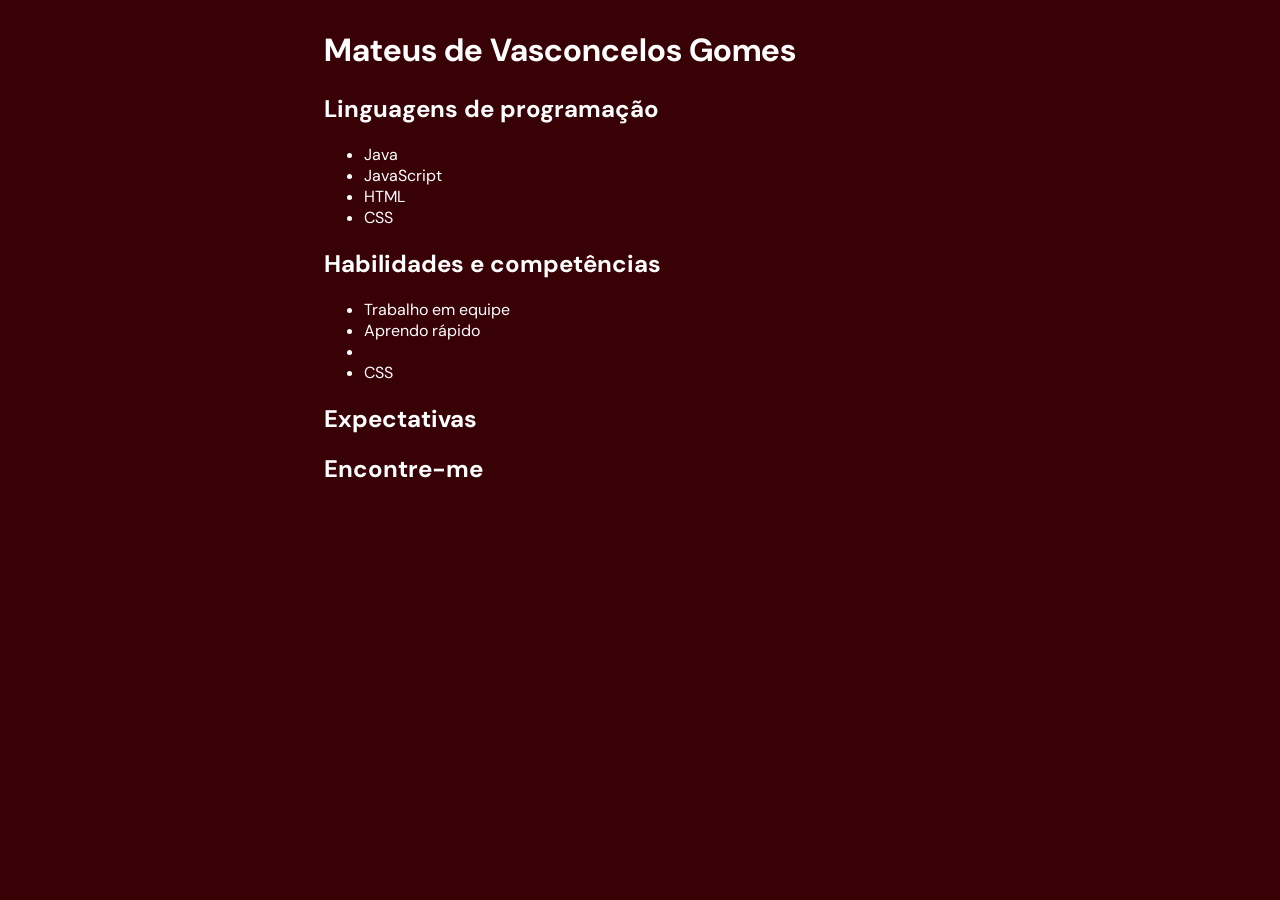
==== index.html @ f4c6d67e "Arrumando o main" ====
<!DOCTYPE html>
<html lang="eng">

<head>
  <meta charset="UTF-8" />
  <meta http-equiv="X-UA-Compatible" content="IE=edge" />
  <meta name="viewport" content="width=device-width, initial-scale=1.0" />
  <link rel="stylesheet" href="css/style.css" />
  <link rel="stylesheet" href="https://unicons.iconscout.com/release/v4.0.0/css/line.css">
  <link rel="preconnect" href="https://fonts.googleapis.com">
  <link rel="preconnect" href="https://fonts.gstatic.com" crossorigin>
  <link href="https://fonts.googleapis.com/css2?family=DM+Sans&display=swap" rel="stylesheet">
  <title>Gomes</title>
</head>

<body>

  <main class="caixa">
    <h1 id="order">Mateus de Vasconcelos Gomes</h1>
    <h2>Linguagens de programação</h2>
    <ul>
     <li>Java</li>
     <li>JavaScript</li>
     <li>HTML</li>
     <li>CSS</li>
    </ul>
    <h2>Habilidades e competências</h2>
    <ul>
      <li>Trabalho em equipe</li>
      <li>Aprendo rápido</li>
      <li></li>
      <li>CSS</li>
     </ul>
    <h2>Expectativas</h2>



    <h2>Encontre-me</h2>
    <div>
      <a href="mailto:mateus.vasc.gomes@gmail.com"><i class="uil uil-envelope"></i></a>

      <a href="https://wa.me/qr/RKA5CUORZUOBI1" on><i class="uil uil-whatsapp"></i></a>
    </div>
  </main>
</body>

</html>
---- css/style.css ----
.responsive {
    width: 100%;
    height: 100%;
    max-width: 400px;
    max-height: 400px;
    border-radius: 100%;


}

body {

    background-color: #380106;
    font-family: 'DM Sans', sans-serif;
    color:white;
    display:flex;

}

#order {

    text-align: center;
    
}

.caixa {
    text-align: left;
    margin: 0px 25% 0px 25%;
    

}

a {

    color: black;
    font-size: 30px;
}
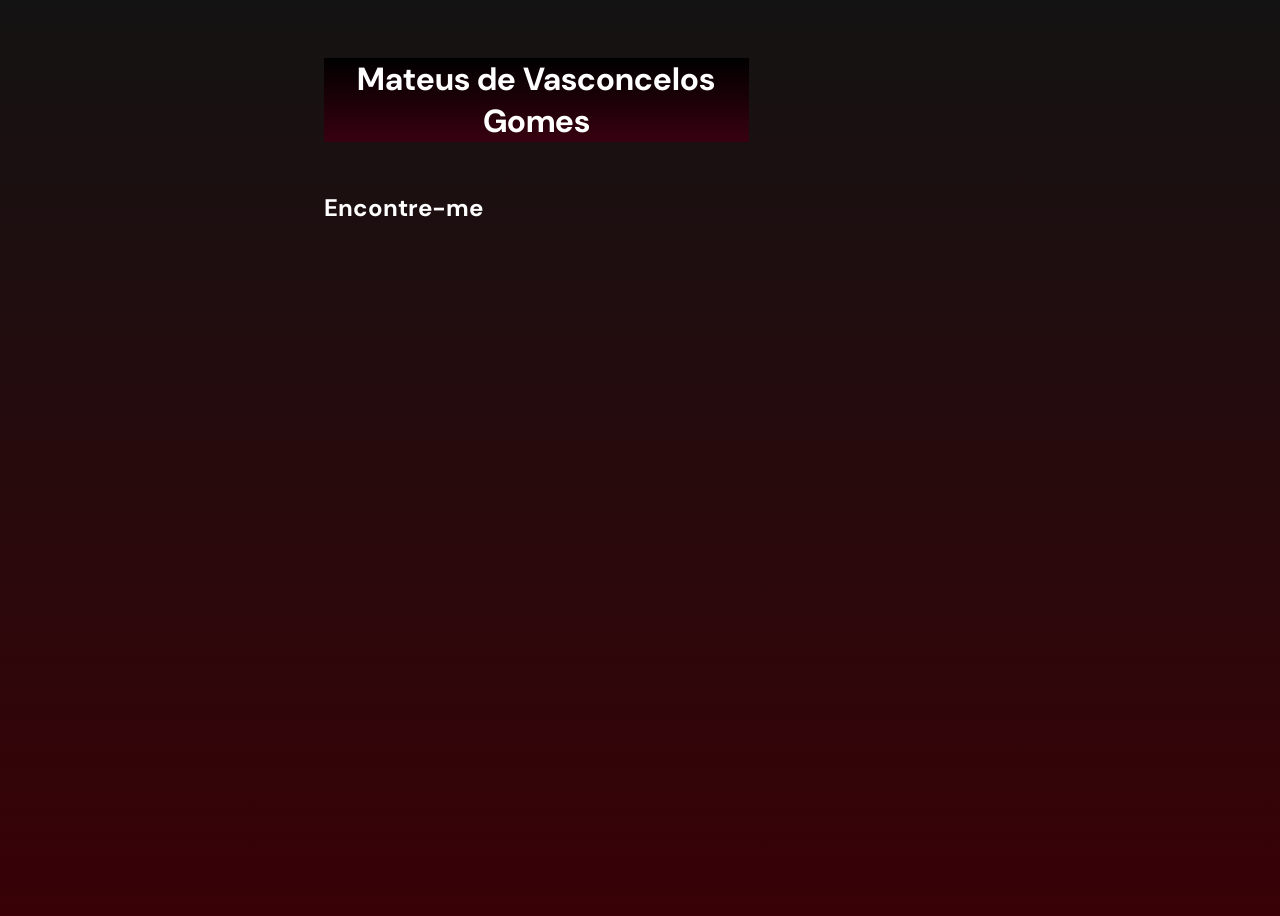
==== commit 49a61eb3: "Arrumando" ====
--- a/index.html
+++ b/index.html
@@ -16,23 +16,11 @@
 <body>
 
   <main class="caixa">
-    <h1 id="order">Mateus de Vasconcelos Gomes</h1>
-    <h2>Linguagens de programação</h2>
-    <ul>
-     <li>Java</li>
-     <li>JavaScript</li>
-     <li>HTML</li>
-     <li>CSS</li>
-    </ul>
-    <h2>Habilidades e competências</h2>
-    <ul>
-      <li>Trabalho em equipe</li>
-      <li>Aprendo rápido</li>
-      <li></li>
-      <li>CSS</li>
-     </ul>
-    <h2>Expectativas</h2>
-
+    <div class="jumbotron">
+      <div class="container">
+        <h1 id="order">Mateus de Vasconcelos Gomes</h1>
+      </div>
+    </div>
 
 
     <h2>Encontre-me</h2>
--- a/css/style.css
+++ b/css/style.css
@@ -10,28 +10,41 @@
 
 body {
 
-    background-color: #380106;
+    background: linear-gradient(rgb(20, 19, 19), #380106);
     font-family: 'DM Sans', sans-serif;
-    color:white;
-    display:flex;
+    color: white;
+    display: flex;
+    min-height: 100vh;
+}
+
+.jumbotron {
+
+    background: linear-gradient(rgb(0, 0, 0), #380110);
+    width: 90%;
+    max-width: 1280px;
+    margin-top: 50px;
+    text-align: center;
+    margin-bottom: 50px;
 
 }
+
+
 
 #order {
 
     text-align: center;
-    
+
 }
 
 .caixa {
     text-align: left;
     margin: 0px 25% 0px 25%;
-    
+
 
 }
 
 a {
 
-    color: black;
+    color: white;
     font-size: 30px;
 }
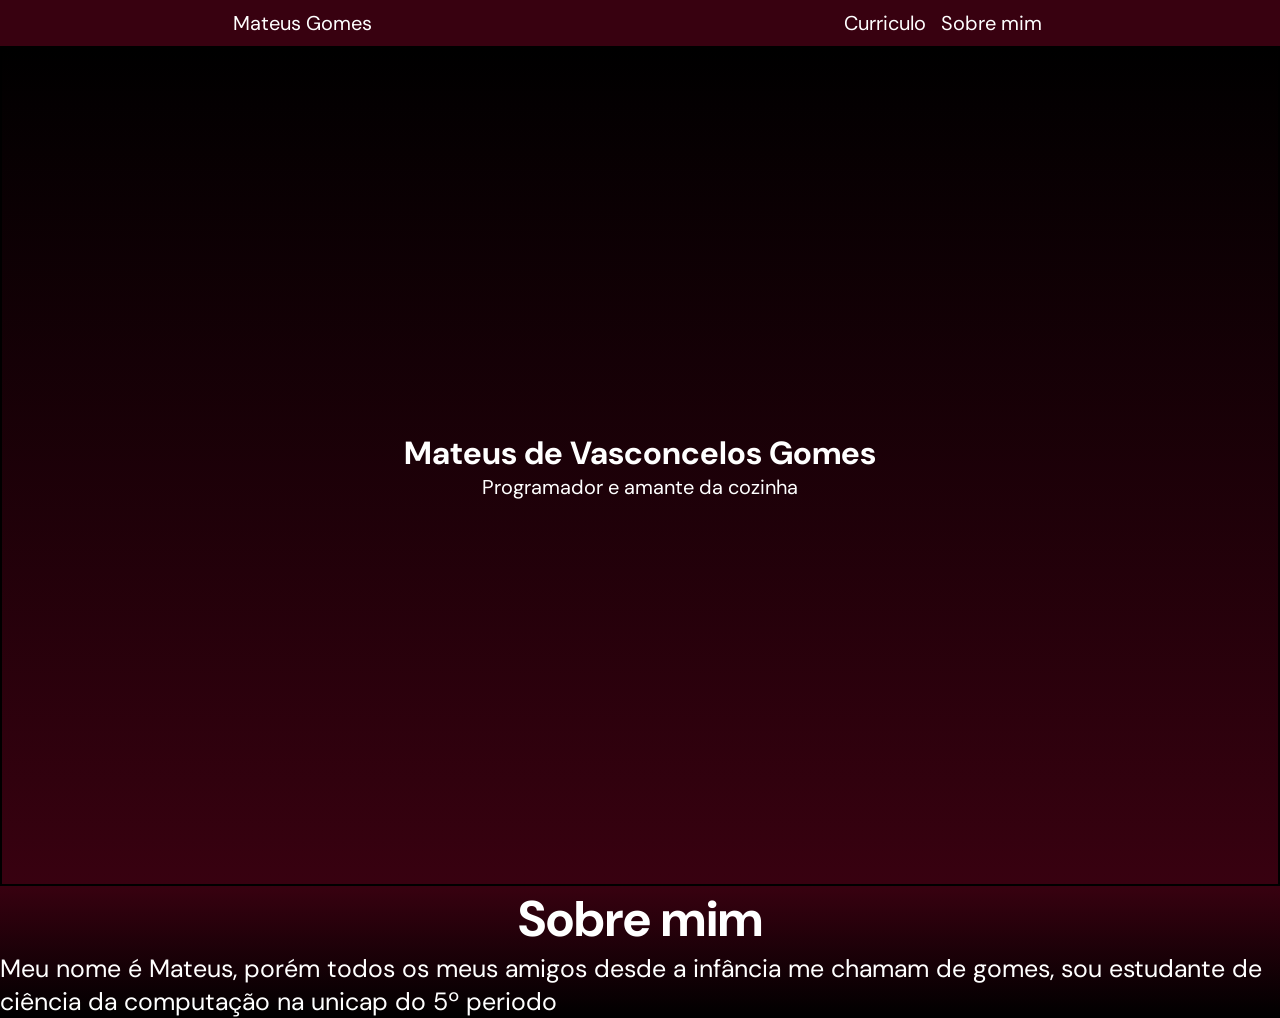
==== commit 589e6a9a: "Changes" ====
--- a/index.html
+++ b/index.html
@@ -5,31 +5,44 @@
   <meta charset="UTF-8" />
   <meta http-equiv="X-UA-Compatible" content="IE=edge" />
   <meta name="viewport" content="width=device-width, initial-scale=1.0" />
+
   <link rel="stylesheet" href="css/style.css" />
   <link rel="stylesheet" href="https://unicons.iconscout.com/release/v4.0.0/css/line.css">
   <link rel="preconnect" href="https://fonts.googleapis.com">
   <link rel="preconnect" href="https://fonts.gstatic.com" crossorigin>
   <link href="https://fonts.googleapis.com/css2?family=DM+Sans&display=swap" rel="stylesheet">
+
   <title>Gomes</title>
 </head>
 
 <body>
 
-  <main class="caixa">
-    <div class="jumbotron">
-      <div class="container">
-        <h1 id="order">Mateus de Vasconcelos Gomes</h1>
-      </div>
-    </div>
+  <nav class="navbar caixa">
+    <div> Mateus Gomes </div>
+    <ul class="nav-list">
+      <li class="list-item" id="left">Curriculo</li>
+      <li class="list-item " id="working-in-progress">To be developed</li>
+      <li class="list-item">Sobre mim</li>
 
-
-    <h2>Encontre-me</h2>
-    <div>
+    </ul>
+  </nav>
+  <div class="jumbotron caixa">
+    <div class="container">
+      <h1 id="order">Mateus de Vasconcelos Gomes</h1>
+      <p>Programador e amante da cozinha</p>
       <a href="mailto:mateus.vasc.gomes@gmail.com"><i class="uil uil-envelope"></i></a>
 
       <a href="https://wa.me/qr/RKA5CUORZUOBI1" on><i class="uil uil-whatsapp"></i></a>
     </div>
-  </main>
+  </div>
+<main class="caixa">
+  <section class="format">
+  <h2>Sobre mim</h2>
+  <p>Meu nome é Mateus, porém todos os meus amigos desde a infância me chamam de gomes, sou estudante de ciência da computação na unicap do 5º periodo</p>
+</section>
+
+</main>
+
 </body>
 
 </html>
--- a/css/style.css
+++ b/css/style.css
@@ -1,50 +1,73 @@
-.responsive {
+*{
+    font-family: 'DM Sans', sans-serif;
+    box-sizing: border-box;
+    padding: 0;
+    margin: 0;
+    
+}
+
+.caixa{
+
+    background: linear-gradient(#380110,black);
+    font-family: 'DM Sans', sans-serif;
+    color: white;
+    padding: 0;
+    margin: 0;
+}
+#left{
+    justify-content: left;
+}
+.jumbotron {
+    background: linear-gradient(black,#380110);
     width: 100%;
-    height: 100%;
-    max-width: 400px;
-    max-height: 400px;
-    border-radius: 100%;
-
+    height: 30%;
+    border:2px solid black;
+    padding-top: 30%;
+    padding-bottom: 30%;
 
 }
-
-body {
-
-    background: linear-gradient(rgb(20, 19, 19), #380106);
-    font-family: 'DM Sans', sans-serif;
-    color: white;
-    display: flex;
-    min-height: 100vh;
+.jumbotron p{
+    font-size:20px;
+}
+.navbar{
+  background: #380110;
+  color:white;
+  display:flex;
+  justify-content: space-around;
+  align-items: center;
+  font-size:20px;
+  
+}
+.nav-list{
+    
+    list-style-type: none;
+    
+}
+.nav-list .list-item{
+    
+    display:inline-block;
+    padding:10px 5px;
+    
 }
 
-.jumbotron {
+.container {
+    text-align: center;
+    justify-content: center;
+}
+.format h2{
+    text-align: center;
+    font-size:50px;
+}
+.format{
 
-    background: linear-gradient(rgb(0, 0, 0), #380110);
-    width: 90%;
-    max-width: 1280px;
-    margin-top: 50px;
-    text-align: center;
-    margin-bottom: 50px;
-
-}
-
-
-
-#order {
-
-    text-align: center;
-
-}
-
-.caixa {
-    text-align: left;
-    margin: 0px 25% 0px 25%;
-
-
+    font-size:25px;
 }
 
 a {
-
     color: white;
     font-size: 30px;
+}
+#working-in-progress{
+
+    display:none;
 }
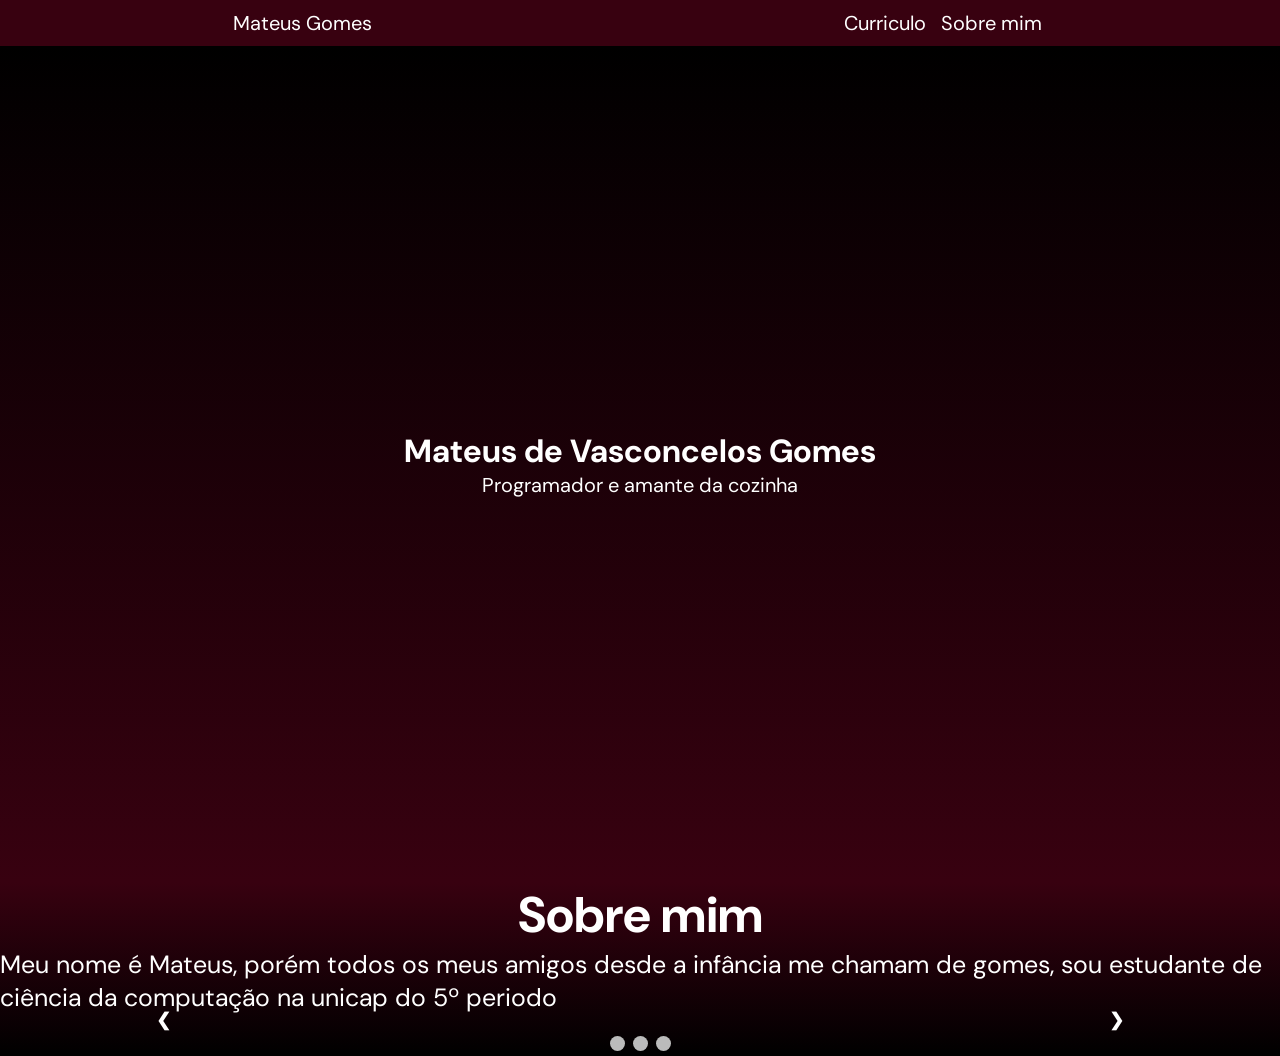
==== commit 2a65378f: "Save" ====
--- a/index.html
+++ b/index.html
@@ -11,7 +11,7 @@
   <link rel="preconnect" href="https://fonts.googleapis.com">
   <link rel="preconnect" href="https://fonts.gstatic.com" crossorigin>
   <link href="https://fonts.googleapis.com/css2?family=DM+Sans&display=swap" rel="stylesheet">
-
+   <script src="js/main.js" defer></script>
   <title>Gomes</title>
 </head>
 
@@ -35,13 +35,50 @@
       <a href="https://wa.me/qr/RKA5CUORZUOBI1" on><i class="uil uil-whatsapp"></i></a>
     </div>
   </div>
-<main class="caixa">
-  <section class="format">
-  <h2>Sobre mim</h2>
-  <p>Meu nome é Mateus, porém todos os meus amigos desde a infância me chamam de gomes, sou estudante de ciência da computação na unicap do 5º periodo</p>
-</section>
+  <main class="caixa">
+    <section class="format">
+      <h2>Sobre mim</h2>
+      <p>Meu nome é Mateus, porém todos os meus amigos desde a infância me chamam de gomes, sou estudante de ciência da
+        computação na unicap do 5º periodo</p>
+    </section>
 
-</main>
+
+    <!-- Slideshow container -->
+    <div class="slideshow-container">
+
+      <!-- Full-width images with number and caption text -->
+      <div class="mySlides fade">
+        <div class="numbertext">1 / 3</div>
+        <img src="media/img1.png" style="width:100%">
+        <div class="text">Caption Text</div>
+      </div>
+
+      <div class="mySlides fade">
+        <div class="numbertext">2 / 3</div>
+        <img src="media/img2.png" style="width:100%">
+        <div class="text">Caption Two</div>
+      </div>
+
+      <div class="mySlides fade">
+        <div class="numbertext">3 / 3</div>
+        <img src="media/img3.png" style="width:100%">
+        <div class="text">Caption Three</div>
+      </div>
+
+      <!-- Next and previous buttons -->
+      <a class="prev" onclick="plusSlides(-1)">&#10094;</a>
+      <a class="next" onclick="plusSlides(1)">&#10095;</a>
+    </div>
+    <br>
+
+    <!-- The dots/circles -->
+    <div style="text-align:center">
+      <span class="dot" onclick="currentSlide(1)"></span>
+      <span class="dot" onclick="currentSlide(2)"></span>
+      <span class="dot" onclick="currentSlide(3)"></span>
+    </div>
+  </main>
+
 
 </body>
 
--- a/css/style.css
+++ b/css/style.css
@@ -1,73 +1,176 @@
-*{
+* {
     font-family: 'DM Sans', sans-serif;
     box-sizing: border-box;
     padding: 0;
     margin: 0;
-    
+
 }
 
-.caixa{
+.caixa {
 
-    background: linear-gradient(#380110,black);
+    background: linear-gradient(#380110, black);
     font-family: 'DM Sans', sans-serif;
     color: white;
     padding: 0;
     margin: 0;
 }
-#left{
+
+#left {
     justify-content: left;
 }
+
 .jumbotron {
-    background: linear-gradient(black,#380110);
+    background: linear-gradient(black, #380110);
     width: 100%;
     height: 30%;
-    border:2px solid black;
     padding-top: 30%;
     padding-bottom: 30%;
 
 }
-.jumbotron p{
-    font-size:20px;
+
+.jumbotron p {
+    font-size: 20px;
 }
-.navbar{
-  background: #380110;
-  color:white;
-  display:flex;
-  justify-content: space-around;
-  align-items: center;
-  font-size:20px;
-  
+
+.navbar {
+    background: #380110;
+    color: white;
+    display: flex;
+    justify-content: space-around;
+    align-items: center;
+    font-size: 20px;
+
 }
-.nav-list{
-    
+
+.nav-list {
+
     list-style-type: none;
-    
+
 }
-.nav-list .list-item{
-    
-    display:inline-block;
-    padding:10px 5px;
-    
+
+.nav-list .list-item {
+
+    display: inline-block;
+    padding: 10px 5px;
+
 }
 
 .container {
     text-align: center;
     justify-content: center;
 }
-.format h2{
+
+.format h2 {
     text-align: center;
-    font-size:50px;
+    font-size: 50px;
 }
-.format{
 
-    font-size:25px;
+.format {
+
+    font-size: 25px;
 }
 
 a {
     color: white;
     font-size: 30px;
 }
-#working-in-progress{
 
-    display:none;
+#working-in-progress {
+
+    display: none;
+
+
+}
+
+.slideshow-container {
+    max-width: 1000px;
+    position: relative;
+    margin: auto;
+}
+
+/* Hide the images by default */
+.mySlides {
+    display: none;
+}
+
+/* Next & previous buttons */
+.prev,
+.next {
+    cursor: pointer;
+    position: absolute;
+    top: 50%;
+    width: auto;
+    margin-top: -22px;
+    padding: 16px;
+    color: white;
+    font-weight: bold;
+    font-size: 18px;
+    transition: 0.6s ease;
+    border-radius: 0 3px 3px 0;
+    user-select: none;
+}
+
+/* Position the "next button" to the right */
+.next {
+    right: 0;
+    border-radius: 3px 0 0 3px;
+}
+
+/* On hover, add a black background color with a little bit see-through */
+.prev:hover,
+.next:hover {
+    background-color: rgba(0, 0, 0, 0.8);
+}
+
+/* Caption text */
+.text {
+    color: #f2f2f2;
+    font-size: 15px;
+    padding: 8px 12px;
+    position: absolute;
+    bottom: 8px;
+    width: 100%;
+    text-align: center;
+}
+
+/* Number text (1/3 etc) */
+.numbertext {
+    color: #f2f2f2;
+    font-size: 12px;
+    padding: 8px 12px;
+    position: absolute;
+    top: 0;
+}
+
+/* The dots/bullets/indicators */
+.dot {
+    cursor: pointer;
+    height: 15px;
+    width: 15px;
+    margin: 0 2px;
+    background-color: #bbb;
+    border-radius: 50%;
+    display: inline-block;
+    transition: background-color 0.6s ease;
+}
+
+.active,
+.dot:hover {
+    background-color: #717171;
+}
+
+/* Fading animation */
+.fade {
+    animation-name: fade;
+    animation-duration: 1.5s;
+}
+
+@keyframes fade {
+    from {
+        opacity: .4
+    }
+
+    to {
+        opacity: 1
+    }
 }
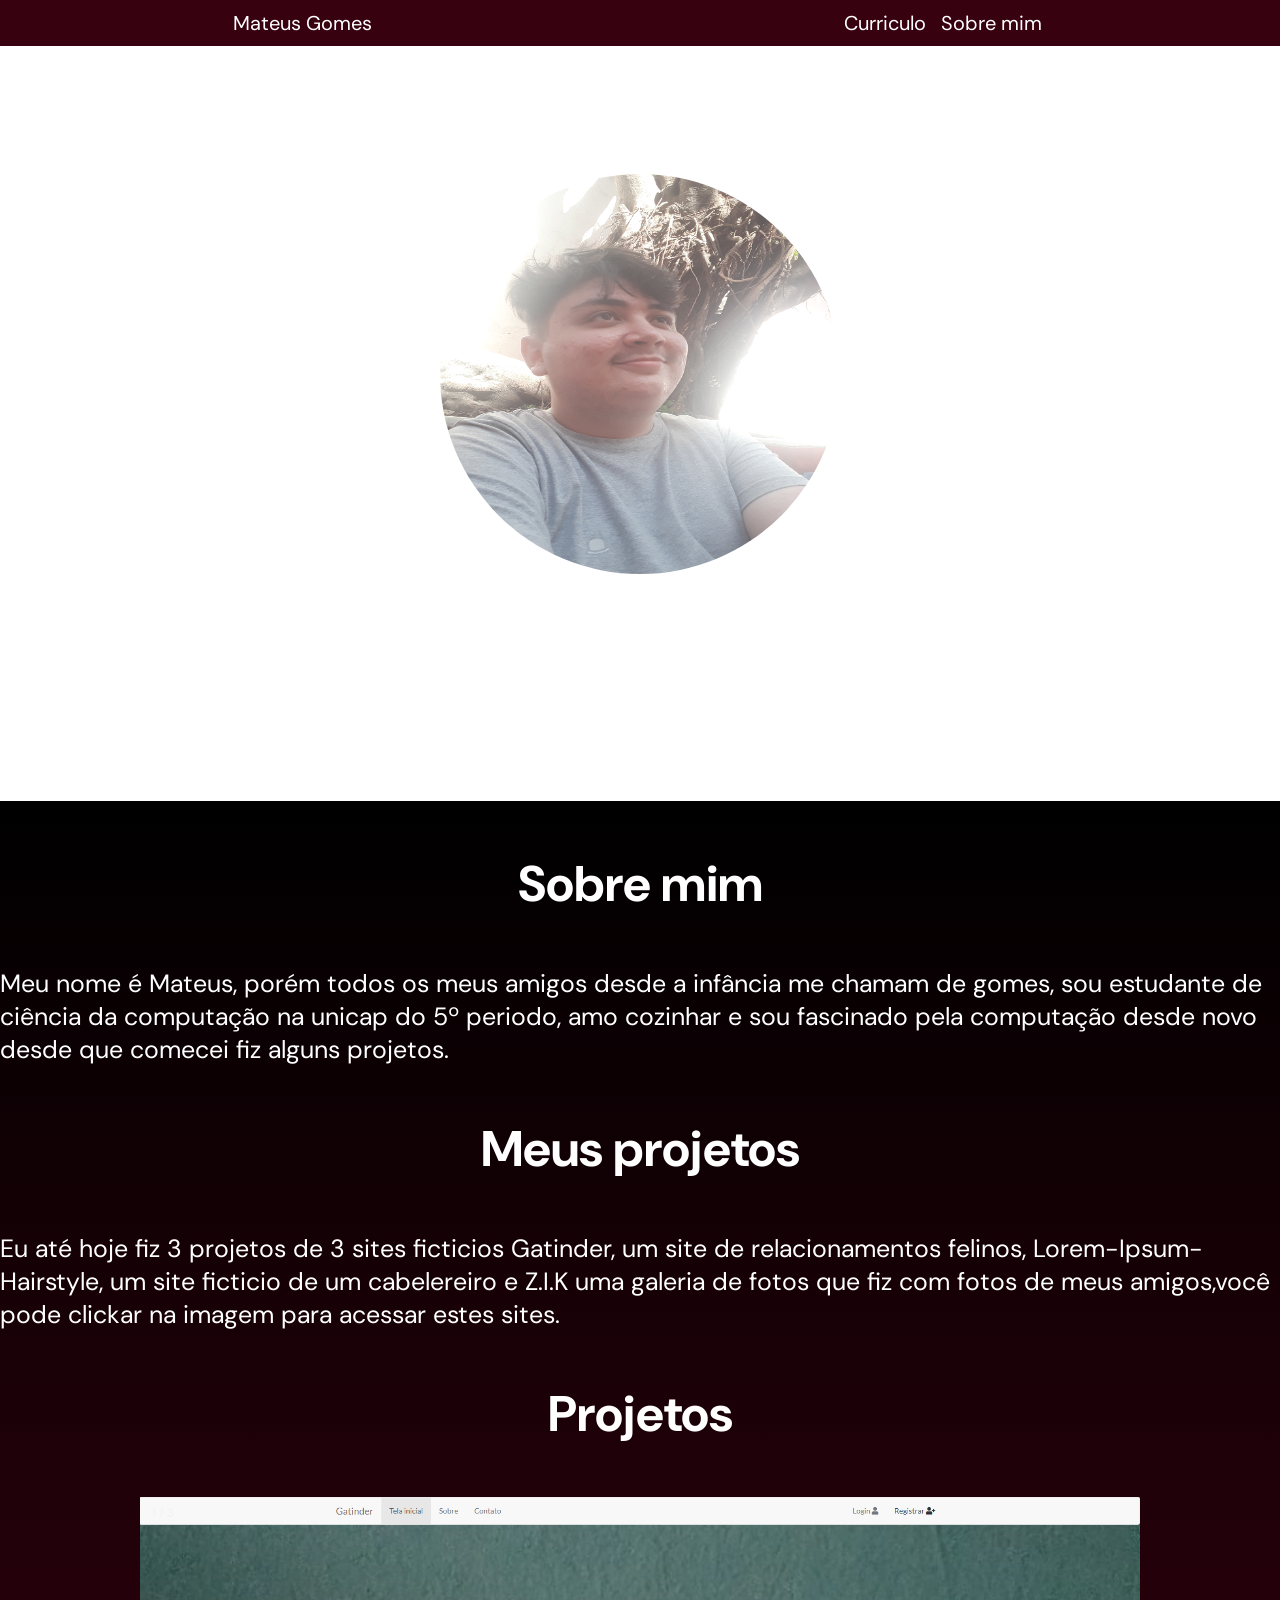
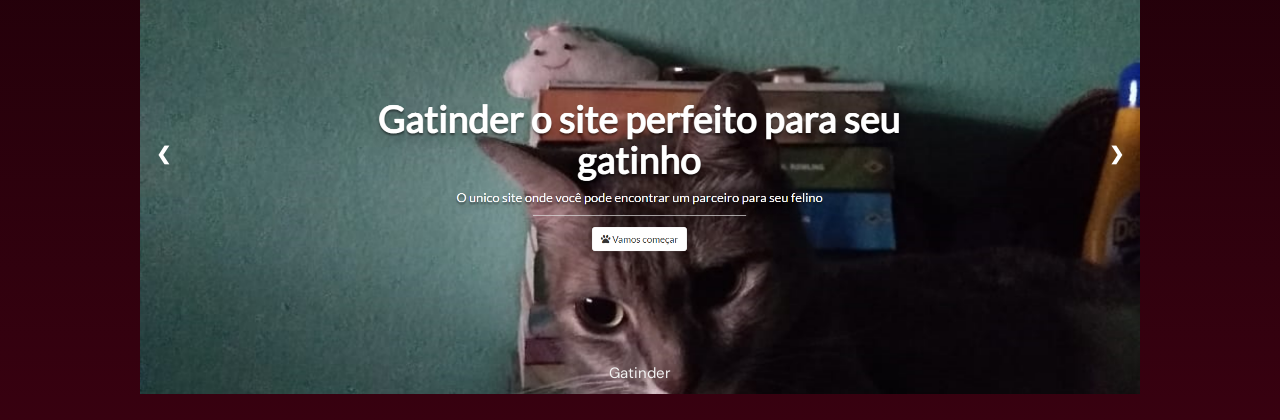
==== commit b8105a02: "Change" ====
--- a/index.html
+++ b/index.html
@@ -17,7 +17,7 @@
 
 <body>
 
-  <nav class="navbar caixa">
+  <nav class="navbar">
     <div> Mateus Gomes </div>
     <ul class="nav-list">
       <li class="list-item" id="left">Curriculo</li>
@@ -26,8 +26,9 @@
 
     </ul>
   </nav>
-  <div class="jumbotron caixa">
+  <div class="jumbotron ">
     <div class="container">
+      <img src="media/perfil.jpg" alt=""class="responsive">
       <h1 id="order">Mateus de Vasconcelos Gomes</h1>
       <p>Programador e amante da cozinha</p>
       <a href="mailto:mateus.vasc.gomes@gmail.com"><i class="uil uil-envelope"></i></a>
@@ -39,44 +40,47 @@
     <section class="format">
       <h2>Sobre mim</h2>
       <p>Meu nome é Mateus, porém todos os meus amigos desde a infância me chamam de gomes, sou estudante de ciência da
-        computação na unicap do 5º periodo</p>
+        computação na unicap do 5º periodo, amo cozinhar e sou fascinado pela computação desde novo desde que comecei fiz alguns projetos.</p>
+    </section>
+    <section class="format">
+      <h2>Meus projetos</h2>
+      <p>Eu até hoje fiz 3 projetos de 3 sites ficticios Gatinder, um site de relacionamentos felinos, Lorem-Ipsum-Hairstyle, um site ficticio de um cabelereiro e Z.I.K uma galeria de fotos que fiz com fotos de meus amigos,você pode clickar na imagem para acessar estes sites.</p>
     </section>
 
+    <section class="format">
+      <h2>Projetos</h2>
+    </section>
+<div class="slideshow-container">
 
-    <!-- Slideshow container -->
-    <div class="slideshow-container">
+  <!-- Full-width images with number and caption text -->
+  <div class="mySlides fade">
+    <div class="numbertext">1 / 3</div>
+    <img src="media/img1.png" style="width:100%">
+    <div class="text">Gatinder</div>
+  </div>
 
-      <!-- Full-width images with number and caption text -->
-      <div class="mySlides fade">
-        <div class="numbertext">1 / 3</div>
-        <img src="media/img1.png" style="width:100%">
-        <div class="text">Caption Text</div>
-      </div>
+  <div class="mySlides fade">
+    <img src="media/img2.png" style="width:100%">
+    <div class="text">Lorem-Ipsum-Hairstyle</div>
+  </div>
 
-      <div class="mySlides fade">
-        <div class="numbertext">2 / 3</div>
-        <img src="media/img2.png" style="width:100%">
-        <div class="text">Caption Two</div>
-      </div>
+  <div class="mySlides fade">
+    <img src="media/img3.png" style="width:100%">
+    <div class="text">Z.I.K</div>
+  </div>
 
-      <div class="mySlides fade">
-        <div class="numbertext">3 / 3</div>
-        <img src="media/img3.png" style="width:100%">
-        <div class="text">Caption Three</div>
-      </div>
+  <!-- Next and previous buttons -->
+  <a class="prev" onclick="plusSlides(-1)">&#10094;</a>
+  <a class="next" onclick="plusSlides(1)">&#10095;</a>
+</div>
+<br>
 
-      <!-- Next and previous buttons -->
-      <a class="prev" onclick="plusSlides(-1)">&#10094;</a>
-      <a class="next" onclick="plusSlides(1)">&#10095;</a>
-    </div>
-    <br>
-
-    <!-- The dots/circles -->
-    <div style="text-align:center">
-      <span class="dot" onclick="currentSlide(1)"></span>
-      <span class="dot" onclick="currentSlide(2)"></span>
-      <span class="dot" onclick="currentSlide(3)"></span>
-    </div>
+<!-- The dots/circles -->
+<div style="text-align:center">
+</div>
+    <footer>
+      
+    </footer>
   </main>
 
 
--- a/css/style.css
+++ b/css/style.css
@@ -1,176 +1,175 @@
 * {
-    font-family: 'DM Sans', sans-serif;
-    box-sizing: border-box;
-    padding: 0;
-    margin: 0;
-
+  font-family: "DM Sans", sans-serif;
+  box-sizing: border-box;
+  padding: 0;
+  margin: 0;
 }
 
 .caixa {
-
-    background: linear-gradient(#380110, black);
-    font-family: 'DM Sans', sans-serif;
-    color: white;
-    padding: 0;
-    margin: 0;
+  background: linear-gradient(black,#380110 );
+  font-family: "DM Sans", sans-serif;
+  color: white;
+  padding: 0;
+  margin: 0;
 }
 
-#left {
-    justify-content: left;
+.responsive {
+    width: 100%;
+    height: 100%;
+    max-width: 400px;
+    max-height: 400px;
+    border-radius: 100%;
+
 }
-
 .jumbotron {
-    background: linear-gradient(black, #380110);
-    width: 100%;
-    height: 30%;
-    padding-top: 30%;
-    padding-bottom: 30%;
-
+  
+background: url("https://i.pinimg.com/originals/57/10/ba/5710baaf7ae64a2fe29ea97b3a5c9804.jpg") ;
+background-blend-mode: soft-light;  
+background-position: center center;
+  background-image: no-repeat;
+  background-attachment: fixed;
+  background-size: cover;
+color:white;
+  width: 100%;
+  height: 30%;
+  padding-top: 10%;
+  padding-bottom: 12%;
 }
 
 .jumbotron p {
-    font-size: 20px;
+  font-size: 20px;
 }
 
 .navbar {
-    background: #380110;
-    color: white;
-    display: flex;
-    justify-content: space-around;
-    align-items: center;
-    font-size: 20px;
-
+  background: #380110;
+  color: white;
+  display: flex;
+  justify-content: space-around;
+  align-items: center;
+  font-size: 20px;
 }
 
 .nav-list {
-
-    list-style-type: none;
-
+  list-style-type: none;
 }
 
 .nav-list .list-item {
-
-    display: inline-block;
-    padding: 10px 5px;
-
+  display: inline-block;
+  padding: 10px 5px;
 }
 
 .container {
-    text-align: center;
-    justify-content: center;
+  text-align: center;
+  justify-content: center;
 }
 
 .format h2 {
-    text-align: center;
-    font-size: 50px;
+  text-align: center;
+  font-size: 50px;
+  padding-top:50px;
+  padding-bottom:50px;
 }
 
 .format {
-
-    font-size: 25px;
+  font-size: 25px;
 }
 
 a {
-    color: white;
-    font-size: 30px;
+  color: white;
+  font-size: 30px;
 }
 
 #working-in-progress {
-
-    display: none;
-
-
+  display: none;
 }
-
 .slideshow-container {
-    max-width: 1000px;
-    position: relative;
-    margin: auto;
+  max-width: 1000px;
+  position: relative;
+  margin: auto;
 }
 
 /* Hide the images by default */
 .mySlides {
-    display: none;
+  display: none;
 }
 
 /* Next & previous buttons */
 .prev,
 .next {
-    cursor: pointer;
-    position: absolute;
-    top: 50%;
-    width: auto;
-    margin-top: -22px;
-    padding: 16px;
-    color: white;
-    font-weight: bold;
-    font-size: 18px;
-    transition: 0.6s ease;
-    border-radius: 0 3px 3px 0;
-    user-select: none;
+  cursor: pointer;
+  position: absolute;
+  top: 50%;
+  width: auto;
+  margin-top: -22px;
+  padding: 16px;
+  color: white;
+  font-weight: bold;
+  font-size: 18px;
+  transition: 0.6s ease;
+  border-radius: 0 3px 3px 0;
+  user-select: none;
 }
 
 /* Position the "next button" to the right */
 .next {
-    right: 0;
-    border-radius: 3px 0 0 3px;
+  right: 0;
+  border-radius: 3px 0 0 3px;
 }
 
 /* On hover, add a black background color with a little bit see-through */
 .prev:hover,
 .next:hover {
-    background-color: rgba(0, 0, 0, 0.8);
+  background-color: rgba(0, 0, 0, 0.8);
 }
 
 /* Caption text */
 .text {
-    color: #f2f2f2;
-    font-size: 15px;
-    padding: 8px 12px;
-    position: absolute;
-    bottom: 8px;
-    width: 100%;
-    text-align: center;
+  color: #f2f2f2;
+  font-size: 15px;
+  padding: 8px 12px;
+  position: absolute;
+  bottom: 8px;
+  width: 100%;
+  text-align: center;
 }
 
 /* Number text (1/3 etc) */
 .numbertext {
-    color: #f2f2f2;
-    font-size: 12px;
-    padding: 8px 12px;
-    position: absolute;
-    top: 0;
+  color: #f2f2f2;
+  font-size: 12px;
+  padding: 8px 12px;
+  position: absolute;
+  top: 0;
 }
 
 /* The dots/bullets/indicators */
 .dot {
-    cursor: pointer;
-    height: 15px;
-    width: 15px;
-    margin: 0 2px;
-    background-color: #bbb;
-    border-radius: 50%;
-    display: inline-block;
-    transition: background-color 0.6s ease;
+  cursor: pointer;
+  height: 15px;
+  width: 15px;
+  margin: 0 2px;
+  background-color: #bbb;
+  border-radius: 50%;
+  display: inline-block;
+  transition: background-color 0.6s ease;
 }
 
 .active,
 .dot:hover {
-    background-color: #717171;
+  background-color: #717171;
 }
 
 /* Fading animation */
 .fade {
-    animation-name: fade;
-    animation-duration: 1.5s;
+  animation-name: fade;
+  animation-duration: 1.5s;
 }
 
 @keyframes fade {
-    from {
-        opacity: .4
-    }
-
-    to {
-        opacity: 1
-    }
-}+  from {
+    opacity: 0.4;
+  }
+  to {
+    opacity: 1;
+  }
+}
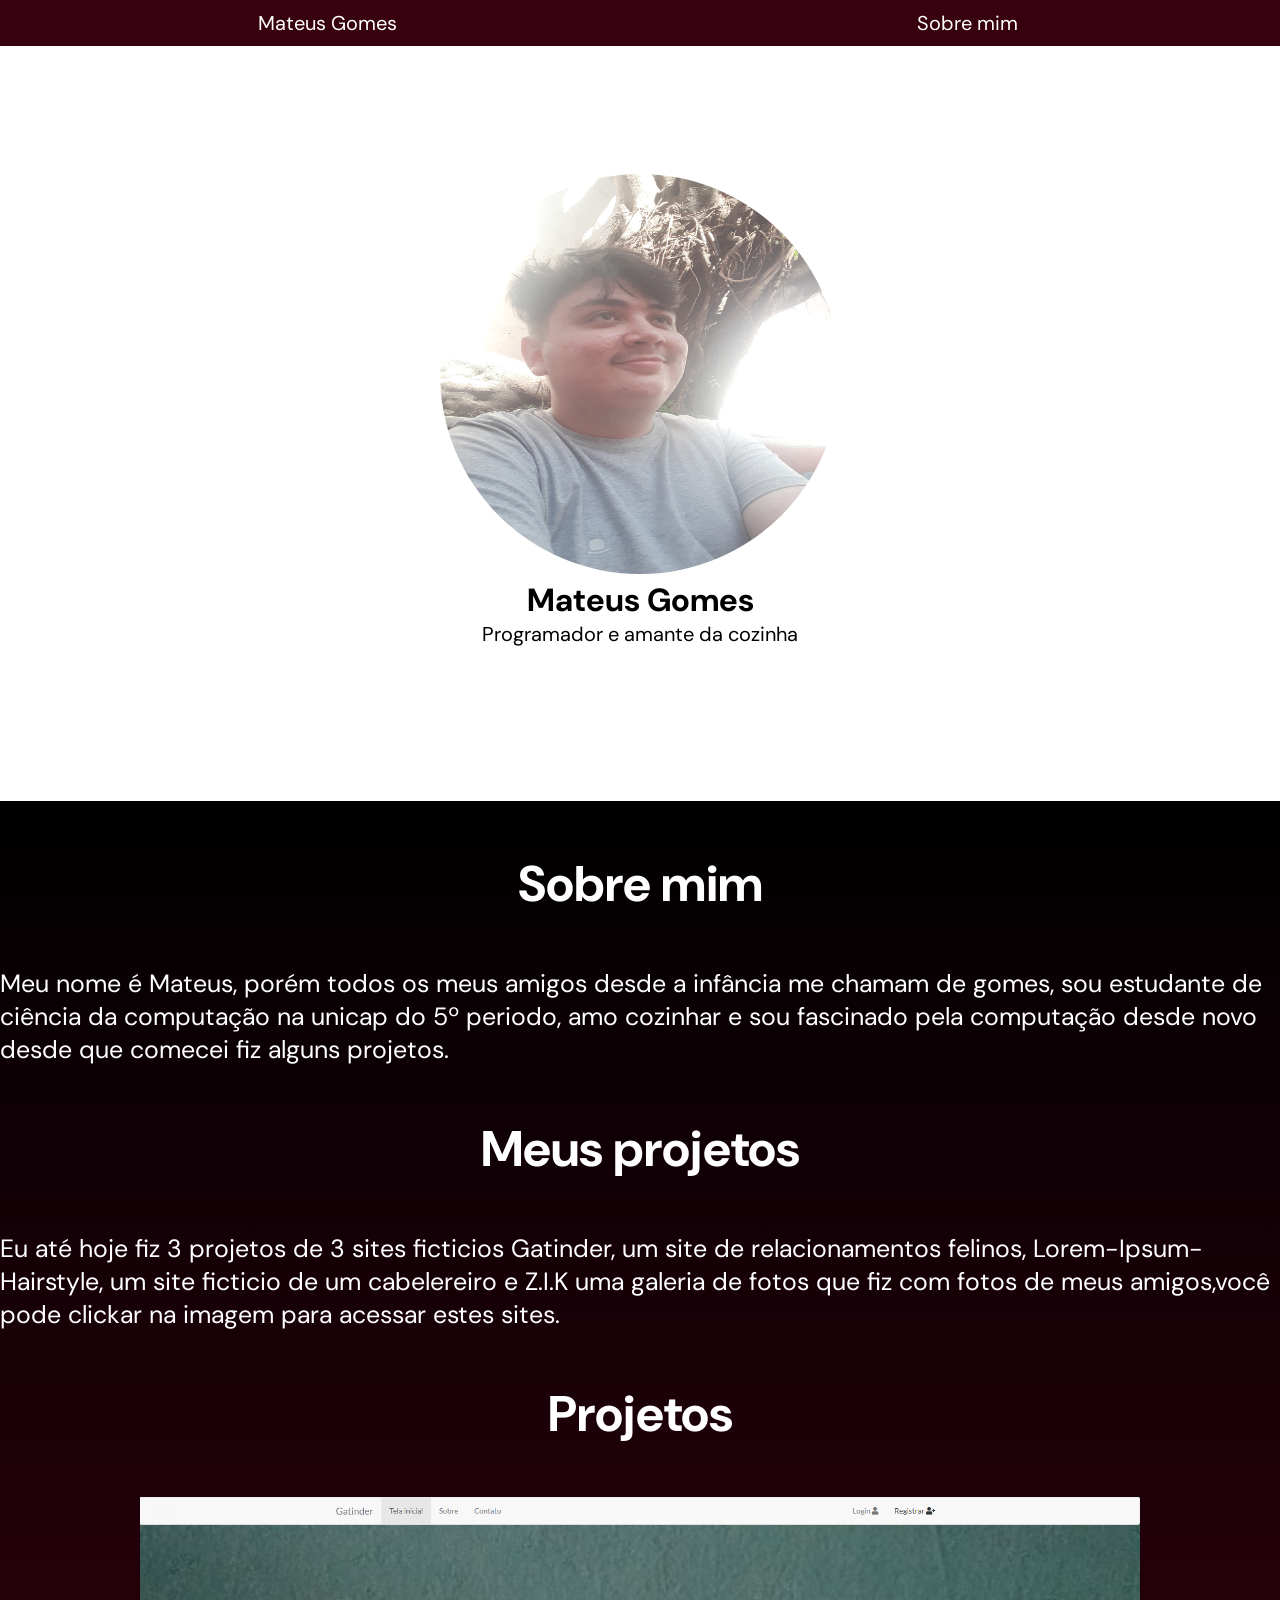
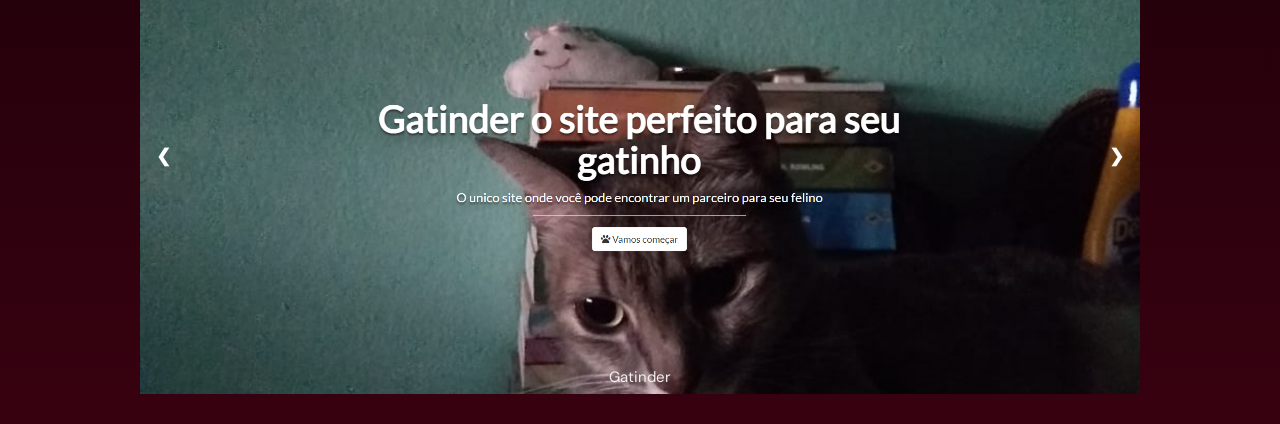
==== commit 5162c8c4: "Entrega trabalho programação web e mobile" ====
--- a/index.html
+++ b/index.html
@@ -11,7 +11,8 @@
   <link rel="preconnect" href="https://fonts.googleapis.com">
   <link rel="preconnect" href="https://fonts.gstatic.com" crossorigin>
   <link href="https://fonts.googleapis.com/css2?family=DM+Sans&display=swap" rel="stylesheet">
-   <script src="js/main.js" defer></script>
+  <script src="https://unicons.iconscout.com/release/v4.0.0/script/monochrome/bundle.js"></script> 
+  <script src="js/main.js" defer></script>
   <title>Gomes</title>
 </head>
 
@@ -20,25 +21,26 @@
   <nav class="navbar">
     <div> Mateus Gomes </div>
     <ul class="nav-list">
-      <li class="list-item" id="left">Curriculo</li>
+      <a target="_blank"class="list-item" id="working-in-progress" href="curriculo/index.html">Curriculo</a>
       <li class="list-item " id="working-in-progress">To be developed</li>
-      <li class="list-item">Sobre mim</li>
+      <a href="#sobre"class="list-item">Sobre mim</a>
 
     </ul>
   </nav>
   <div class="jumbotron ">
     <div class="container">
       <img src="media/perfil.jpg" alt=""class="responsive">
-      <h1 id="order">Mateus de Vasconcelos Gomes</h1>
+      <h1 id="order">Mateus Gomes</h1>
       <p>Programador e amante da cozinha</p>
-      <a href="mailto:mateus.vasc.gomes@gmail.com"><i class="uil uil-envelope"></i></a>
-
-      <a href="https://wa.me/qr/RKA5CUORZUOBI1" on><i class="uil uil-whatsapp"></i></a>
+      <a target="_blank"href="mailto:mateus.vasc.gomes@gmail.com" title="mateus.vasc.gomes@gmail.com"><i class="uil uil-envelope"></i></a>
+      <a target="_blank"href="#" title="Monkm#1055"><i class="uim uim-discord"></i></a>
+      <a target="_blank"href="https://wa.me/qr/RKA5CUORZUOBI1" on><i class="uil uil-whatsapp"></i></a>
+      <a target="_blank"href="https://github.com/MateusVGomes"><i class="uil uil-github"></i></a>
     </div>
   </div>
   <main class="caixa">
-    <section class="format">
-      <h2>Sobre mim</h2>
+    <section class="format" id="sobre">
+      <h2 >Sobre mim</h2>
       <p>Meu nome é Mateus, porém todos os meus amigos desde a infância me chamam de gomes, sou estudante de ciência da
         computação na unicap do 5º periodo, amo cozinhar e sou fascinado pela computação desde novo desde que comecei fiz alguns projetos.</p>
     </section>
@@ -55,17 +57,17 @@
   <!-- Full-width images with number and caption text -->
   <div class="mySlides fade">
     <div class="numbertext">1 / 3</div>
-    <img src="media/img1.png" style="width:100%">
+    <a target="#"href="https://gatinder-mateusvgomes.vercel.app"><img src="media/img1.png" style="width:100%"></a>
     <div class="text">Gatinder</div>
   </div>
 
   <div class="mySlides fade">
-    <img src="media/img2.png" style="width:100%">
+    <a target="#"href="https://lorem-ipsum-hairstyle-ozsw9oys9-mateusvgomes.vercel.app"><img src="media/img2.png" style="width:100%"></a>
     <div class="text">Lorem-Ipsum-Hairstyle</div>
   </div>
 
   <div class="mySlides fade">
-    <img src="media/img3.png" style="width:100%">
+    <a target="#"href="https://z-i-k-mateusvgomes.vercel.app"><img src="media/img3.png" style="width:100%"></a>
     <div class="text">Z.I.K</div>
   </div>
 
@@ -78,9 +80,7 @@
 <!-- The dots/circles -->
 <div style="text-align:center">
 </div>
-    <footer>
-      
-    </footer>
+
   </main>
 
 
--- a/css/style.css
+++ b/css/style.css
@@ -6,7 +6,7 @@
 }
 
 .caixa {
-  background: linear-gradient(black,#380110 );
+  background: linear-gradient(black, #380110);
   font-family: "DM Sans", sans-serif;
   color: white;
   padding: 0;
@@ -14,22 +14,20 @@
 }
 
 .responsive {
-    width: 100%;
-    height: 100%;
-    max-width: 400px;
-    max-height: 400px;
-    border-radius: 100%;
-
+  width: 100%;
+  height: 100%;
+  max-width: 400px;
+  max-height: 400px;
+  border-radius: 100%;
 }
 .jumbotron {
-  
-background: url("https://i.pinimg.com/originals/57/10/ba/5710baaf7ae64a2fe29ea97b3a5c9804.jpg") ;
-background-blend-mode: soft-light;  
-background-position: center center;
+  background: url("https://i.pinimg.com/originals/57/10/ba/5710baaf7ae64a2fe29ea97b3a5c9804.jpg");
+  background-blend-mode: soft-light;
+  background-position: center center;
   background-image: no-repeat;
   background-attachment: fixed;
   background-size: cover;
-color:white;
+  color: black;
   width: 100%;
   height: 30%;
   padding-top: 10%;
@@ -48,7 +46,11 @@
   align-items: center;
   font-size: 20px;
 }
-
+.navbar a{
+  font-size: 20px;
+  color: white;
+  text-decoration: none;
+}
 .nav-list {
   list-style-type: none;
 }
@@ -66,8 +68,8 @@
 .format h2 {
   text-align: center;
   font-size: 50px;
-  padding-top:50px;
-  padding-bottom:50px;
+  padding-top: 50px;
+  padding-bottom: 50px;
 }
 
 .format {
@@ -75,10 +77,13 @@
 }
 
 a {
-  color: white;
+  color: black;
   font-size: 30px;
 }
-
+i{
+  color: black;
+  font-size: 30px;
+}
 #working-in-progress {
   display: none;
 }
